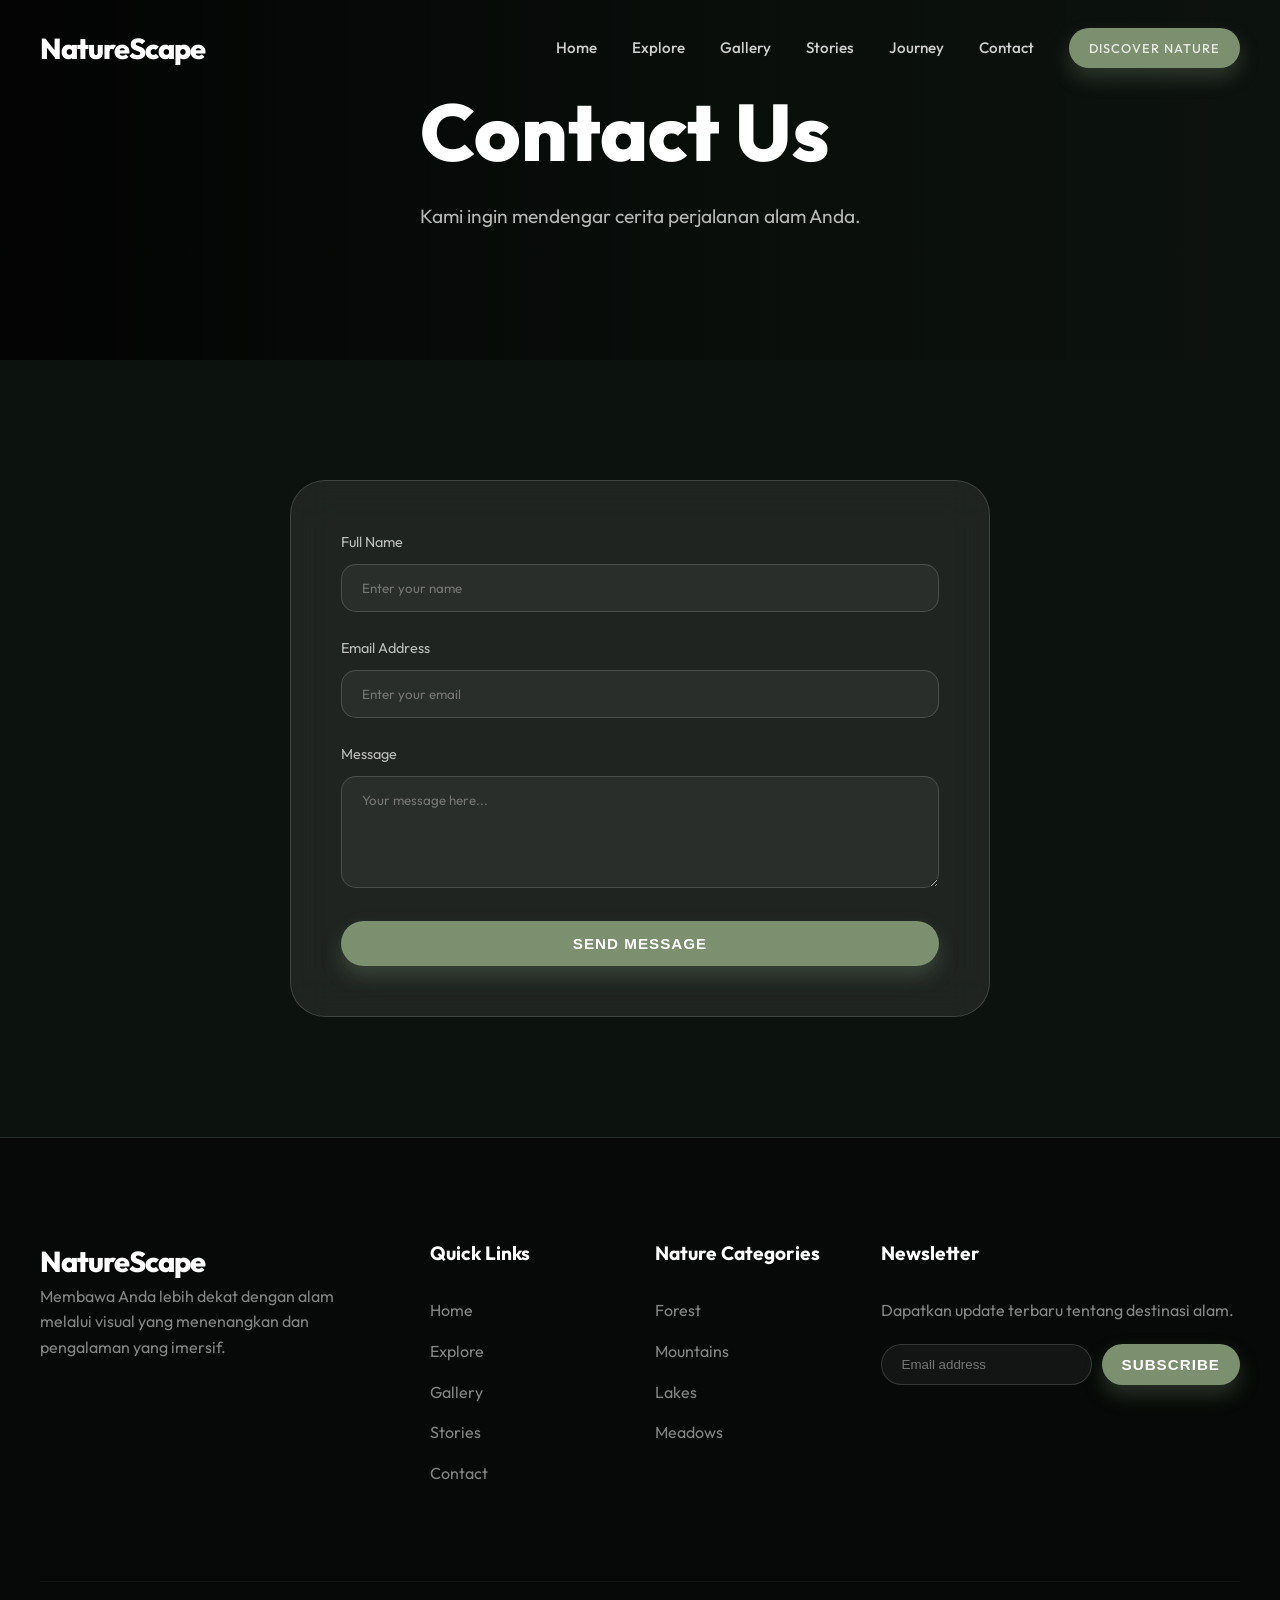
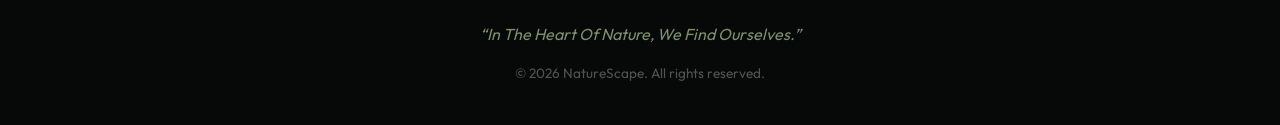
==== contact.html @ 84bbf6ec "Add files via upload" ====
<!DOCTYPE html>
<html lang="id">
<head>
    <meta charset="UTF-8">
    <meta name="viewport" content="width=device-width, initial-scale=1.0">
    <title>Contact | NatureScape</title>
    <link rel="stylesheet" href="style.css">
</head>
<body>


    <!-- Navbar -->
    <nav id="navbar" class="scrolled">
        <div class="container nav-container">
            <a href="index.html" class="logo">NatureScape</a>
            <div class="nav-links">
                <a href="index.html">Home</a>
                <a href="explore.html">Explore</a>
                <a href="gallery.html">Gallery</a>
                <a href="stories.html">Stories</a>
                <a href="journey.html">Journey</a>
                <a href="contact.html">Contact</a>
                <a href="explore.html" class="btn btn-primary" style="padding: 10px 20px; font-size: 0.8rem;">Discover Nature</a>
            </div>
        </div>
    </nav>

    <header class="hero" style="height: 40vh; background-image: url('https://images.unsplash.com/photo-1441974231531-c6227db76b6e?auto=format&fit=crop&q=80&w=2000');">
        <div class="hero-overlay"></div>
        <div class="container">
            <div class="hero-content">
                <h1>Contact Us</h1>
                <p>Kami ingin mendengar cerita perjalanan alam Anda.</p>
            </div>
        </div>
    </header>

    <section id="contact">
        <div class="container">
            <form class="contact-form">
                <div class="form-group">
                    <label>Full Name</label>
                    <input type="text" placeholder="Enter your name">
                </div>
                <div class="form-group">
                    <label>Email Address</label>
                    <input type="email" placeholder="Enter your email">
                </div>
                <div class="form-group">
                    <label>Message</label>
                    <textarea rows="5" placeholder="Your message here..."></textarea>
                </div>
                <button type="submit" class="btn btn-primary" style="width: 100%;">Send Message</button>
            </form>
        </div>
    </section>

    <!-- Footer -->
    <footer>
        <div class="container">
            <div class="footer-grid">
                <div class="footer-col">
                    <a href="#" class="logo" style="color: white;">NatureScape</a>
                    <p>Membawa Anda lebih dekat dengan alam melalui visual yang menenangkan dan pengalaman yang imersif.</p>
                </div>
                <div class="footer-col">
                    <h4>Quick Links</h4>
                    <ul class="footer-links">
                        <li><a href="index.html">Home</a></li>
                        <li><a href="explore.html">Explore</a></li>
                        <li><a href="gallery.html">Gallery</a></li>
                        <li><a href="stories.html">Stories</a></li>
                        <li><a href="contact.html">Contact</a></li>
                    </ul>
                </div>
                <div class="footer-col">
                    <h4>Nature Categories</h4>
                    <ul class="footer-links">
                        <li><a href="#">Forest</a></li>
                        <li><a href="#">Mountains</a></li>
                        <li><a href="#">Lakes</a></li>
                        <li><a href="#">Meadows</a></li>
                    </ul>
                </div>
                <div class="footer-col">
                    <h4>Newsletter</h4>
                    <p>Dapatkan update terbaru tentang destinasi alam.</p>
                    <div class="newsletter">
                        <input type="email" placeholder="Email address">
                        <button class="btn btn-primary" style="padding: 10px 20px;">Subscribe</button>
                    </div>
                </div>
            </div>

            <div class="footer-bottom">
                <p class="footer-quote">“In The Heart Of Nature, We Find Ourselves.”</p>
                <p class="copyright">© 2026 NatureScape. All rights reserved.</p>
            </div>
        </div>
    </footer>

    <script src="script.js"></script>
</body>
</html>
---- style.css ----
@import url('https://fonts.googleapis.com/css2?family=Outfit:wght@300;400;500;600;700;800&family=Poppins:wght@300;400;600&display=swap');

:root {
    --forest-green: #1a2f23;
    --sage-green: #7c9070;
    --warm-beige: #f3eeea;
    --soft-white: #ffffff;
    --dark-natural: #0c120e;
    --glass: rgba(255, 255, 255, 0.08);
    --glass-border: rgba(255, 255, 255, 0.15);
    --transition: all 0.5s cubic-bezier(0.4, 0, 0.2, 1);
    --font-main: 'Outfit', sans-serif;
    --font-heading: 'Outfit', sans-serif;
}

* {
    margin: 0;
    padding: 0;
    box-sizing: border-box;
    scroll-behavior: smooth;
}

body {
    background-color: var(--dark-natural);
    color: var(--soft-white);
    font-family: var(--font-main);
    line-height: 1.6;
    overflow-x: hidden;
}

/* Scrollbar */
::-webkit-scrollbar {
    width: 8px;
}
::-webkit-scrollbar-track {
    background: var(--dark-natural);
}
::-webkit-scrollbar-thumb {
    background: var(--sage-green);
    border-radius: 10px;
}

/* Reusable Components */
.container {
    max-width: 1300px;
    margin: 0 auto;
    padding: 0 40px;
}

.btn {
    padding: 14px 32px;
    border-radius: 50px;
    font-weight: 600;
    cursor: pointer;
    transition: var(--transition);
    text-decoration: none;
    display: inline-block;
    font-size: 0.95rem;
    border: none;
    text-transform: uppercase;
    letter-spacing: 1px;
}

.btn-primary {
    background: var(--sage-green);
    color: white;
    box-shadow: 0 10px 20px rgba(124, 144, 112, 0.3);
}

.btn-primary:hover {
    transform: translateY(-5px);
    background: #8ca381;
    box-shadow: 0 15px 30px rgba(124, 144, 112, 0.4);
}

.btn-outline {
    background: transparent;
    color: white;
    border: 1px solid rgba(255, 255, 255, 0.3);
    backdrop-filter: blur(10px);
}

.btn-outline:hover {
    background: white;
    color: var(--dark-natural);
    border-color: white;
    transform: translateY(-5px);
}

/* Navbar */
nav {
    position: fixed;
    top: 0;
    left: 0;
    width: 100%;
    padding: 25px 0;
    z-index: 1000;
    transition: var(--transition);
}

nav.scrolled {
    padding: 15px 0;
    background: rgba(12, 18, 14, 0.85);
    backdrop-filter: blur(15px);
    border-bottom: 1px solid var(--glass-border);
}

.nav-container {
    display: flex;
    justify-content: space-between;
    align-items: center;
}

.logo {
    font-size: 1.8rem;
    font-weight: 800;
    color: white;
    text-decoration: none;
    letter-spacing: -1px;
}

.nav-links {
    display: flex;
    gap: 35px;
    align-items: center;
}

.nav-links a {
    color: rgba(255, 255, 255, 0.8);
    text-decoration: none;
    font-weight: 500;
    font-size: 0.95rem;
    transition: var(--transition);
    position: relative;
}

.nav-links a::after {
    content: '';
    position: absolute;
    bottom: -5px;
    left: 0;
    width: 0;
    height: 2px;
    background: var(--sage-green);
    transition: var(--transition);
}

.nav-links a:hover {
    color: white;
}

.nav-links a:hover::after {
    width: 100%;
}

/* Hero Section */
.hero {
    height: 100vh;
    width: 100%;
    position: relative;
    display: flex;
    align-items: center;
    background-size: cover;
    background-position: center;
    overflow: hidden;
}

.hero-overlay {
    position: absolute;
    top: 0;
    left: 0;
    width: 100%;
    height: 100%;
    background: linear-gradient(to right, rgba(0,0,0,0.8) 0%, rgba(0,0,0,0.2) 60%, rgba(0,0,0,0) 100%);
    z-index: 1;
}

.hero-content {
    position: relative;
    z-index: 2;
    max-width: 700px;
}

.hero-tagline {
    font-size: 0.9rem;
    text-transform: uppercase;
    letter-spacing: 5px;
    margin-bottom: 20px;
    color: var(--sage-green);
    display: block;
    animation: fadeInUp 1s ease forwards;
}

.hero h1 {
    font-size: 5rem;
    line-height: 1.1;
    font-weight: 800;
    margin-bottom: 25px;
    animation: fadeInUp 1s ease 0.2s forwards;
    opacity: 0;
}

.hero p {
    font-size: 1.2rem;
    color: rgba(255, 255, 255, 0.7);
    margin-bottom: 40px;
    animation: fadeInUp 1s ease 0.4s forwards;
    opacity: 0;
}

.hero-btns {
    display: flex;
    gap: 20px;
    animation: fadeInUp 1s ease 0.6s forwards;
    opacity: 0;
}

.scroll-indicator {
    position: absolute;
    bottom: 40px;
    left: 50%;
    transform: translateX(-50%);
    z-index: 2;
    display: flex;
    flex-direction: column;
    align-items: center;
    gap: 10px;
    color: rgba(255, 255, 255, 0.5);
    font-size: 0.8rem;
    text-transform: uppercase;
    letter-spacing: 2px;
}

.mouse {
    width: 26px;
    height: 42px;
    border: 2px solid rgba(255, 255, 255, 0.3);
    border-radius: 20px;
    position: relative;
}

.wheel {
    width: 4px;
    height: 8px;
    background: white;
    border-radius: 2px;
    position: absolute;
    top: 8px;
    left: 50%;
    transform: translateX(-50%);
    animation: scroll 2s infinite;
}

/* Sections General */
section {
    padding: 120px 0;
}

.section-header {
    text-align: center;
    margin-bottom: 70px;
}

.section-header h2 {
    font-size: 3rem;
    margin-bottom: 20px;
}

.section-header p {
    color: rgba(255, 255, 255, 0.6);
    max-width: 600px;
    margin: 0 auto;
}

/* Explore Grid */
.explore-grid {
    display: grid;
    grid-template-columns: repeat(auto-fit, minmax(280px, 1fr));
    gap: 30px;
}

.explore-card {
    background: var(--glass);
    border: 1px solid var(--glass-border);
    backdrop-filter: blur(10px);
    border-radius: 30px;
    overflow: hidden;
    transition: var(--transition);
}

.explore-card:hover {
    transform: translateY(-15px);
    border-color: var(--sage-green);
    box-shadow: 0 30px 60px rgba(0,0,0,0.3);
}

.card-img {
    height: 250px;
    overflow: hidden;
}

.card-img img {
    width: 100%;
    height: 100%;
    object-fit: cover;
    transition: var(--transition);
}

.explore-card:hover .card-img img {
    transform: scale(1.1);
}

.card-body {
    padding: 30px;
}

.card-body h3 {
    font-size: 1.5rem;
    margin-bottom: 15px;
}

.card-body p {
    font-size: 0.95rem;
    color: rgba(255, 255, 255, 0.6);
    margin-bottom: 25px;
}

/* Gallery Masonry */
.gallery-grid {
    columns: 3 300px;
    column-gap: 20px;
}

.gallery-item {
    margin-bottom: 20px;
    border-radius: 25px;
    overflow: hidden;
    position: relative;
}

.gallery-item img {
    width: 100%;
    display: block;
    transition: var(--transition);
}

.gallery-item:hover img {
    transform: scale(1.05);
}

/* Stories / Quotes */
.stories {
    background: linear-gradient(to bottom, var(--dark-natural), #1a2f23, var(--dark-natural));
}

.quote-container {
    text-align: center;
    max-width: 900px;
    margin: 0 auto;
    padding: 80px 40px;
    background: var(--glass);
    border-radius: 40px;
    backdrop-filter: blur(20px);
    border: 1px solid var(--glass-border);
}

.quote-icon {
    font-size: 3rem;
    color: var(--sage-green);
    margin-bottom: 30px;
}

.quote-text {
    font-size: 2.2rem;
    font-style: italic;
    line-height: 1.4;
    margin-bottom: 30px;
}

/* Journey Timeline */
.timeline {
    position: relative;
    max-width: 800px;
    margin: 0 auto;
}

.timeline::after {
    content: '';
    position: absolute;
    width: 2px;
    background: var(--glass-border);
    top: 0;
    bottom: 0;
    left: 50%;
    transform: translateX(-50%);
}

.timeline-item {
    padding: 20px 40px;
    position: relative;
    width: 50%;
}

.timeline-item:nth-child(odd) { left: 0; text-align: right; }
.timeline-item:nth-child(even) { left: 50%; }

.timeline-dot {
    width: 16px;
    height: 16px;
    background: var(--sage-green);
    border-radius: 50%;
    position: absolute;
    top: 30px;
    z-index: 2;
    box-shadow: 0 0 20px var(--sage-green);
}

.timeline-item:nth-child(odd) .timeline-dot { right: -8px; }
.timeline-item:nth-child(even) .timeline-dot { left: -8px; }

.timeline-content {
    background: var(--glass);
    padding: 30px;
    border-radius: 20px;
    border: 1px solid var(--glass-border);
}

/* Contact */
.contact-form {
    max-width: 700px;
    margin: 0 auto;
    background: var(--glass);
    padding: 50px;
    border-radius: 35px;
    backdrop-filter: blur(20px);
    border: 1px solid var(--glass-border);
}

.form-group {
    margin-bottom: 25px;
}

.form-group label {
    display: block;
    margin-bottom: 10px;
    font-size: 0.9rem;
    color: rgba(255, 255, 255, 0.7);
}

.form-group input, .form-group textarea {
    width: 100%;
    padding: 15px 20px;
    background: rgba(255, 255, 255, 0.05);
    border: 1px solid var(--glass-border);
    border-radius: 15px;
    color: white;
    font-family: inherit;
    transition: var(--transition);
}

.form-group input:focus, .form-group textarea:focus {
    outline: none;
    border-color: var(--sage-green);
    background: rgba(255, 255, 255, 0.1);
}

/* Footer */
footer {
    background: #060907;
    padding: 100px 0 40px;
    border-top: 1px solid var(--glass-border);
}

.footer-grid {
    display: grid;
    grid-template-columns: 2fr 1fr 1fr 2fr;
    gap: 60px;
    margin-bottom: 80px;
}

.footer-col h4 {
    font-size: 1.2rem;
    margin-bottom: 30px;
    color: white;
}

.footer-col p {
    color: rgba(255, 255, 255, 0.5);
    margin-bottom: 20px;
}

.footer-links {
    list-style: none;
}

.footer-links li {
    margin-bottom: 15px;
}

.footer-links a {
    color: rgba(255, 255, 255, 0.5);
    text-decoration: none;
    transition: var(--transition);
}

.footer-links a:hover {
    color: var(--sage-green);
    padding-left: 10px;
}

.newsletter {
    display: flex;
    gap: 10px;
}

.newsletter input {
    flex: 1;
    background: rgba(255, 255, 255, 0.05);
    border: 1px solid var(--glass-border);
    padding: 12px 20px;
    border-radius: 50px;
    color: white;
}

.footer-bottom {
    text-align: center;
    border-top: 1px solid rgba(255, 255, 255, 0.05);
    padding-top: 40px;
}

.footer-quote {
    font-style: italic;
    color: var(--sage-green);
    margin-bottom: 15px;
}

.copyright {
    font-size: 0.85rem;
    color: rgba(255, 255, 255, 0.3);
}

/* Animations */
@keyframes fadeInUp {
    from { opacity: 0; transform: translateY(40px); }
    to { opacity: 1; transform: translateY(0); }
}

@keyframes scroll {
    0% { transform: translateX(-50%) translateY(0); opacity: 1; }
    100% { transform: translateX(-50%) translateY(15px); opacity: 0; }
}

/* Mobile Responsive */
@media (max-width: 992px) {
    .footer-grid { grid-template-columns: 1fr 1fr; }
    .hero h1 { font-size: 3.5rem; }
}

@media (max-width: 768px) {
    .nav-links { display: none; }
    .footer-grid { grid-template-columns: 1fr; }
    .hero h1 { font-size: 2.8rem; }
    .timeline::after { left: 40px; }
    .timeline-item { width: 100%; left: 0 !important; text-align: left !important; padding-left: 70px; }
    .timeline-dot { left: 32px !important; }
}
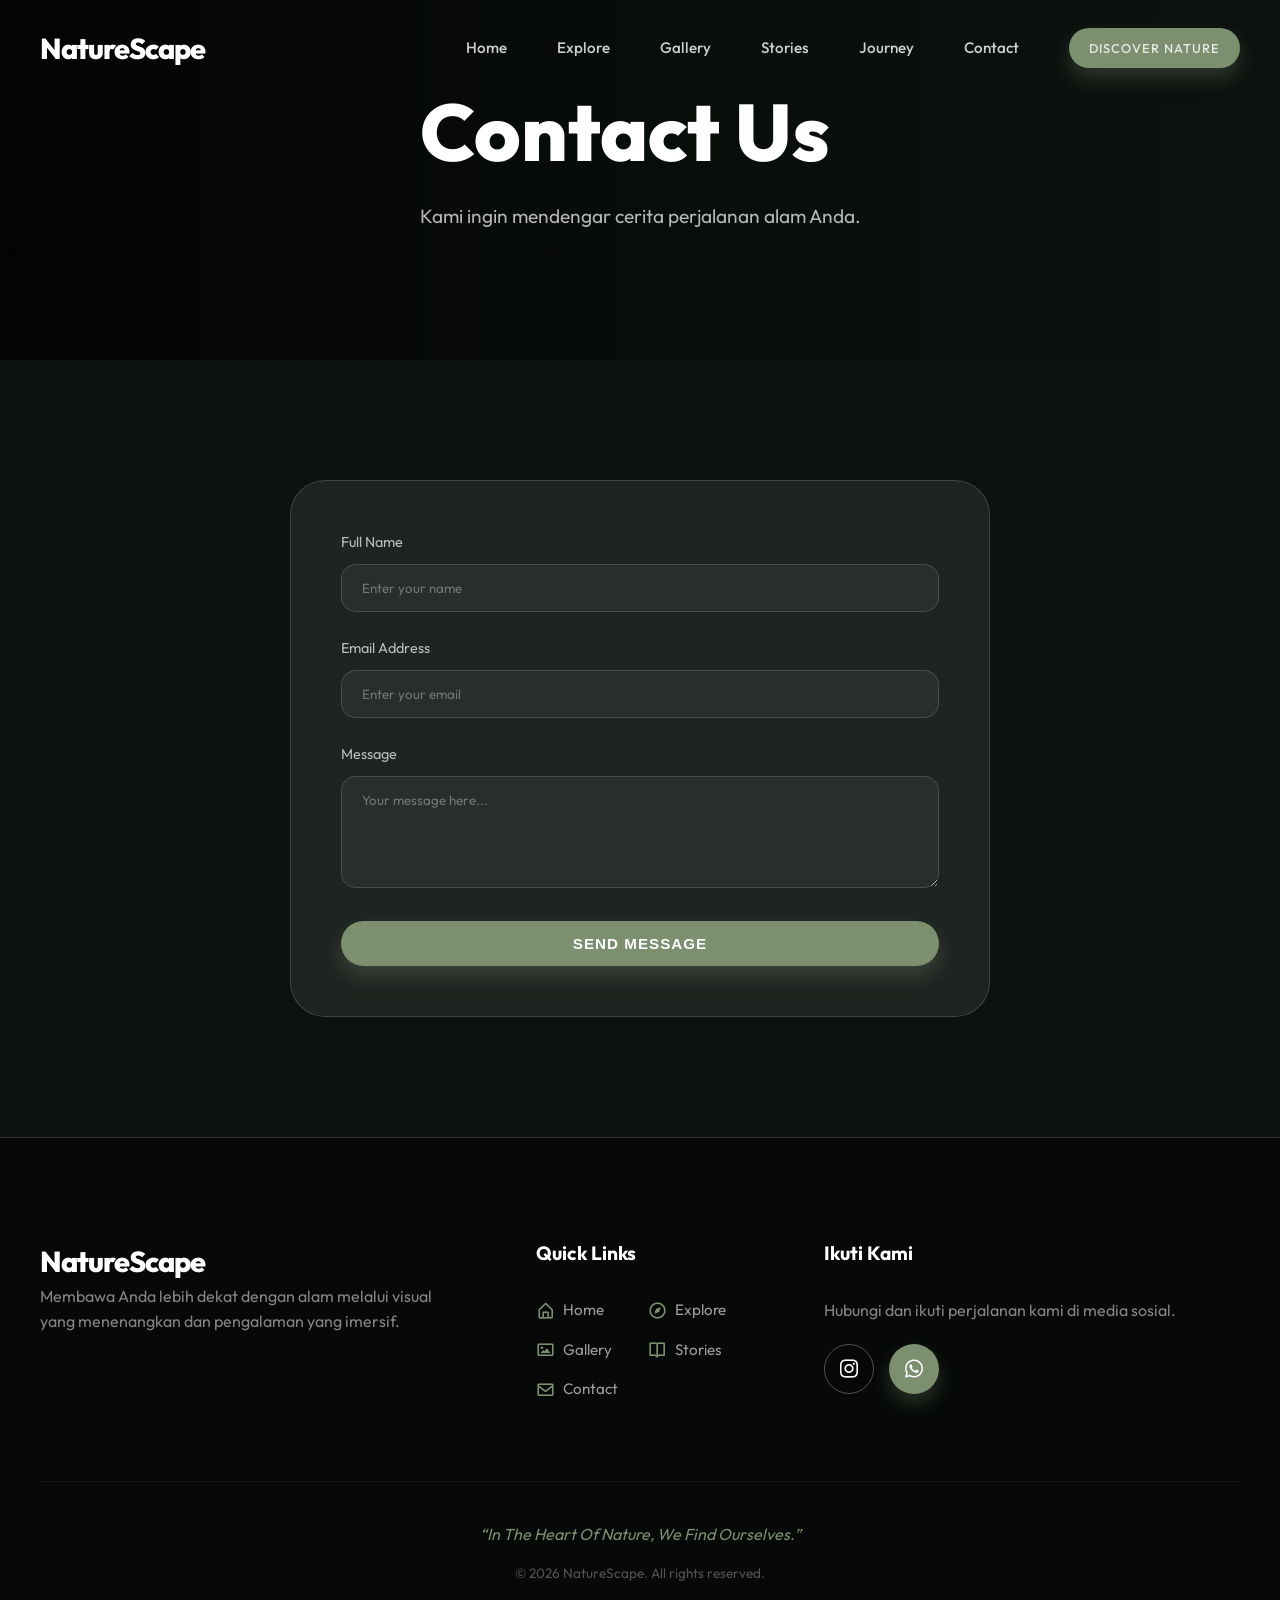
==== commit 996a67d1: "Add files via upload" ====
--- a/contact.html
+++ b/contact.html
@@ -4,6 +4,7 @@
     <meta charset="UTF-8">
     <meta name="viewport" content="width=device-width, initial-scale=1.0">
     <title>Contact | NatureScape</title>
+    <link href='https://unpkg.com/boxicons@2.1.4/css/boxicons.min.css' rel='stylesheet'>
     <link rel="stylesheet" href="style.css">
 </head>
 <body>
@@ -65,29 +66,20 @@
                 </div>
                 <div class="footer-col">
                     <h4>Quick Links</h4>
-                    <ul class="footer-links">
-                        <li><a href="index.html">Home</a></li>
-                        <li><a href="explore.html">Explore</a></li>
-                        <li><a href="gallery.html">Gallery</a></li>
-                        <li><a href="stories.html">Stories</a></li>
-                        <li><a href="contact.html">Contact</a></li>
-                    </ul>
+                    <div class="quick-links-grid">
+                        <a href="index.html"><i class='bx bx-home-alt'></i> Home</a>
+                        <a href="explore.html"><i class='bx bx-compass'></i> Explore</a>
+                        <a href="gallery.html"><i class='bx bx-image'></i> Gallery</a>
+                        <a href="stories.html"><i class='bx bx-book-open'></i> Stories</a>
+                        <a href="contact.html"><i class='bx bx-envelope'></i> Contact</a>
+                    </div>
                 </div>
                 <div class="footer-col">
-                    <h4>Nature Categories</h4>
-                    <ul class="footer-links">
-                        <li><a href="#">Forest</a></li>
-                        <li><a href="#">Mountains</a></li>
-                        <li><a href="#">Lakes</a></li>
-                        <li><a href="#">Meadows</a></li>
-                    </ul>
-                </div>
-                <div class="footer-col">
-                    <h4>Newsletter</h4>
-                    <p>Dapatkan update terbaru tentang destinasi alam.</p>
-                    <div class="newsletter">
-                        <input type="email" placeholder="Email address">
-                        <button class="btn btn-primary" style="padding: 10px 20px;">Subscribe</button>
+                    <h4>Ikuti Kami</h4>
+                    <p>Hubungi dan ikuti perjalanan kami di media sosial.</p>
+                    <div class="social-links" style="display: flex; gap: 15px; flex-wrap: wrap; margin-top: 15px;">
+                        <a href="https://www.instagram.com/mrijalalafif?igsh=MTB0MHI0NGc5NnZpOQ==" class="btn btn-outline social-btn" title="Instagram" target="_blank"><i class='bx bxl-instagram'></i></a>
+                        <a href="https://wa.me/6285609213828?text=Halo%20kak%2C%20saya%20ingin%20diskusi%20tentang%20NatureScape" class="btn btn-primary social-btn" title="WhatsApp" target="_blank"><i class='bx bxl-whatsapp'></i></a>
                     </div>
                 </div>
             </div>
--- a/style.css
+++ b/style.css
@@ -121,7 +121,7 @@
 
 .nav-links {
     display: flex;
-    gap: 35px;
+    gap: 50px;
     align-items: center;
 }
 
@@ -215,41 +215,6 @@
     opacity: 0;
 }
 
-.scroll-indicator {
-    position: absolute;
-    bottom: 40px;
-    left: 50%;
-    transform: translateX(-50%);
-    z-index: 2;
-    display: flex;
-    flex-direction: column;
-    align-items: center;
-    gap: 10px;
-    color: rgba(255, 255, 255, 0.5);
-    font-size: 0.8rem;
-    text-transform: uppercase;
-    letter-spacing: 2px;
-}
-
-.mouse {
-    width: 26px;
-    height: 42px;
-    border: 2px solid rgba(255, 255, 255, 0.3);
-    border-radius: 20px;
-    position: relative;
-}
-
-.wheel {
-    width: 4px;
-    height: 8px;
-    background: white;
-    border-radius: 2px;
-    position: absolute;
-    top: 8px;
-    left: 50%;
-    transform: translateX(-50%);
-    animation: scroll 2s infinite;
-}
 
 /* Sections General */
 section {
@@ -473,8 +438,8 @@
 
 .footer-grid {
     display: grid;
-    grid-template-columns: 2fr 1fr 1fr 2fr;
-    gap: 60px;
+    grid-template-columns: 2fr 1fr 2fr;
+    gap: 80px;
     margin-bottom: 80px;
 }
 
@@ -489,23 +454,48 @@
     margin-bottom: 20px;
 }
 
-.footer-links {
-    list-style: none;
-}
-
-.footer-links li {
-    margin-bottom: 15px;
-}
-
-.footer-links a {
-    color: rgba(255, 255, 255, 0.5);
+/* Quick Links Grid */
+.quick-links-grid {
+    display: grid;
+    grid-template-columns: 1fr 1fr;
+    gap: 15px;
+}
+
+.quick-links-grid a {
+    color: rgba(255, 255, 255, 0.6);
     text-decoration: none;
     transition: var(--transition);
-}
-
-.footer-links a:hover {
+    display: flex;
+    align-items: center;
+    gap: 8px;
+    font-size: 0.95rem;
+}
+
+.quick-links-grid a i {
+    font-size: 1.2rem;
     color: var(--sage-green);
-    padding-left: 10px;
+    transition: var(--transition);
+}
+
+.quick-links-grid a:hover {
+    color: white;
+    transform: translateX(5px);
+}
+
+.quick-links-grid a:hover i {
+    color: white;
+}
+
+/* Social Buttons */
+.social-btn {
+    display: inline-flex !important;
+    align-items: center;
+    justify-content: center;
+    width: 50px;
+    height: 50px;
+    border-radius: 50% !important;
+    padding: 0 !important;
+    font-size: 1.5rem;
 }
 
 .newsletter {
@@ -545,10 +535,6 @@
     to { opacity: 1; transform: translateY(0); }
 }
 
-@keyframes scroll {
-    0% { transform: translateX(-50%) translateY(0); opacity: 1; }
-    100% { transform: translateX(-50%) translateY(15px); opacity: 0; }
-}
 
 /* Mobile Responsive */
 @media (max-width: 992px) {
@@ -557,10 +543,96 @@
 }
 
 @media (max-width: 768px) {
-    .nav-links { display: none; }
-    .footer-grid { grid-template-columns: 1fr; }
-    .hero h1 { font-size: 2.8rem; }
-    .timeline::after { left: 40px; }
-    .timeline-item { width: 100%; left: 0 !important; text-align: left !important; padding-left: 70px; }
-    .timeline-dot { left: 32px !important; }
-}
+    /* Top Navbar with Scrollable Tabs */
+    nav {
+        padding: 15px 0 5px;
+        background: transparent;
+        backdrop-filter: none;
+        border-bottom: none;
+    }
+
+    nav.scrolled {
+        background: rgba(12, 18, 14, 0.95);
+        backdrop-filter: blur(20px);
+        border-bottom: 1px solid var(--glass-border);
+    }
+    
+    .nav-container {
+        flex-direction: column;
+        align-items: center;
+        gap: 20px;
+        padding: 10px 0 0;
+    }
+    
+    .logo {
+        font-size: 1.6rem;
+    }
+    
+    .nav-links { 
+        display: flex;
+        width: 100%;
+        overflow-x: auto;
+        padding: 5px 25px 20px;
+        gap: 35px;
+        justify-content: flex-start;
+        -webkit-overflow-scrolling: touch;
+        scroll-snap-type: x mandatory;
+    }
+    
+    .nav-links::-webkit-scrollbar {
+        display: none;
+    }
+    
+    .nav-links a {
+        font-size: 1.05rem;
+        font-weight: 500;
+        white-space: nowrap;
+        color: rgba(255, 255, 255, 0.7);
+        scroll-snap-align: center;
+        padding: 10px 22px;
+        background: rgba(255, 255, 255, 0.05);
+        border-radius: 30px;
+        border: 1px solid transparent;
+        transition: var(--transition);
+    }
+
+    .nav-links a:active, .nav-links a:hover {
+        color: white;
+        background: rgba(124, 144, 112, 0.3);
+        border-color: var(--sage-green);
+    }
+    
+    .nav-links a::after {
+        display: none;
+    }
+    
+    .nav-links .btn {
+        display: none;
+    }
+
+    .footer-grid { grid-template-columns: 1fr; gap: 40px; }
+    footer { padding: 60px 0 40px; } 
+    
+    .hero { background-position: center 20%; }
+    .hero h1 { font-size: 2.5rem; margin-top: 60px; }
+    .hero p { font-size: 1rem; }
+    .hero-btns { flex-direction: column; width: 100%; gap: 15px; }
+    .hero-btns .btn { width: 100%; text-align: center; }
+    
+    .container { padding: 0 25px; }
+    section { padding: 80px 0; }
+    .section-header h2 { font-size: 2.2rem; }
+    
+    .timeline::after { left: 30px; }
+    .timeline-item { width: 100%; left: 0 !important; text-align: left !important; padding-left: 60px; padding-right: 0;}
+    .timeline-dot { left: 22px !important; }
+    
+    .gallery-grid { columns: 2 150px; column-gap: 15px; }
+    .quote-container { padding: 50px 25px; }
+    .quote-text { font-size: 1.5rem; }
+    .contact-form { padding: 30px; }
+}
+
+@media (max-width: 480px) {
+    .gallery-grid { columns: 1 100%; }
+}
